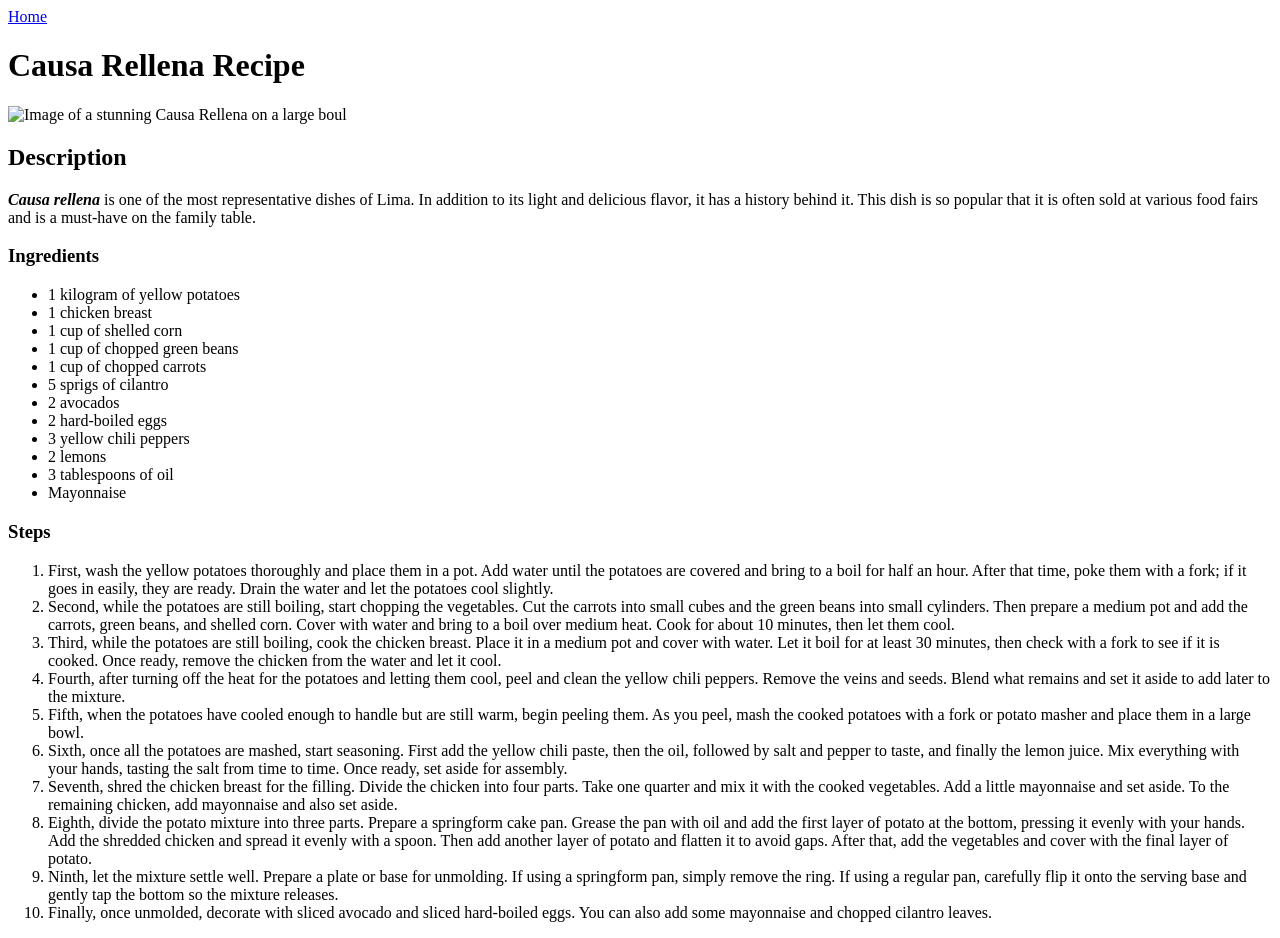
==== recipes/causa-rellena.html @ 6d53cb36 "Finished causa...html recipe Added link from home to causa...html" ====
<!DOCTYPE html>
<html lang="en">
<head>
    <meta charset="UTF-8">
    <meta name="viewport" content="width=device-width, initial-scale=1.0">
    <title>Document</title>
</head>
<body>
    <a href="../index.html">Home</a>
    <h1>Causa Rellena Recipe</h1>
    <img src="https://www.jamear.com/wp-content/uploads/2022/05/seamkT9FGWXvo9GpHM63n5up-scaled.jpeg" alt="Image of a stunning Causa Rellena on a large boul">
    <h2>Description</h2>
    <p><strong><em>Causa rellena</em></strong> is one of the most representative dishes of Lima. In addition to its light and delicious flavor, it has a history behind it. This dish is so popular that it is often sold at various food fairs and is a must-have on the family table.</p>
    <h3>Ingredients</h3>
    <ul>
        <li>1 kilogram of yellow potatoes</li>
<li>1 chicken breast</li>
<li>1 cup of shelled corn</li>
<li>1 cup of chopped green beans</li>
<li>1 cup of chopped carrots</li>
<li>5 sprigs of cilantro</li>
<li>2 avocados</li>
<li>2 hard-boiled eggs</li>
<li>3 yellow chili peppers</li>
<li>2 lemons</li>
<li>3 tablespoons of oil</li>
<li>Mayonnaise</li>
    </ul>

    <h3>Steps</h3>
    <ol>
        <li>First, wash the yellow potatoes thoroughly and place them in a pot. Add water until the potatoes are covered and bring to a boil for half an hour. After that time, poke them with a fork; if it goes in easily, they are ready. Drain the water and let the potatoes cool slightly.</li>

<li>Second, while the potatoes are still boiling, start chopping the vegetables. Cut the carrots into small cubes and the green beans into small cylinders. Then prepare a medium pot and add the carrots, green beans, and shelled corn. Cover with water and bring to a boil over medium heat. Cook for about 10 minutes, then let them cool.</li>
<li>Third, while the potatoes are still boiling, cook the chicken breast. Place it in a medium pot and cover with water. Let it boil for at least 30 minutes, then check with a fork to see if it is cooked. Once ready, remove the chicken from the water and let it cool.</li>
<li>Fourth, after turning off the heat for the potatoes and letting them cool, peel and clean the yellow chili peppers. Remove the veins and seeds. Blend what remains and set it aside to add later to the mixture.</li>
<li>Fifth, when the potatoes have cooled enough to handle but are still warm, begin peeling them. As you peel, mash the cooked potatoes with a fork or potato masher and place them in a large bowl.</li>
<li>Sixth, once all the potatoes are mashed, start seasoning. First add the yellow chili paste, then the oil, followed by salt and pepper to taste, and finally the lemon juice. Mix everything with your hands, tasting the salt from time to time. Once ready, set aside for assembly.</li>
<li>Seventh, shred the chicken breast for the filling. Divide the chicken into four parts. Take one quarter and mix it with the cooked vegetables. Add a little mayonnaise and set aside. To the remaining chicken, add mayonnaise and also set aside.</li>
<li>Eighth, divide the potato mixture into three parts. Prepare a springform cake pan. Grease the pan with oil and add the first layer of potato at the bottom, pressing it evenly with your hands. Add the shredded chicken and spread it evenly with a spoon. Then add another layer of potato and flatten it to avoid gaps. After that, add the vegetables and cover with the final layer of potato.</li>
<li>Ninth, let the mixture settle well. Prepare a plate or base for unmolding. If using a springform pan, simply remove the ring. If using a regular pan, carefully flip it onto the serving base and gently tap the bottom so the mixture releases.</li>
<li>Finally, once unmolded, decorate with sliced avocado and sliced hard-boiled eggs. You can also add some mayonnaise and chopped cilantro leaves.</li>
    </ol>
</body>
</html>
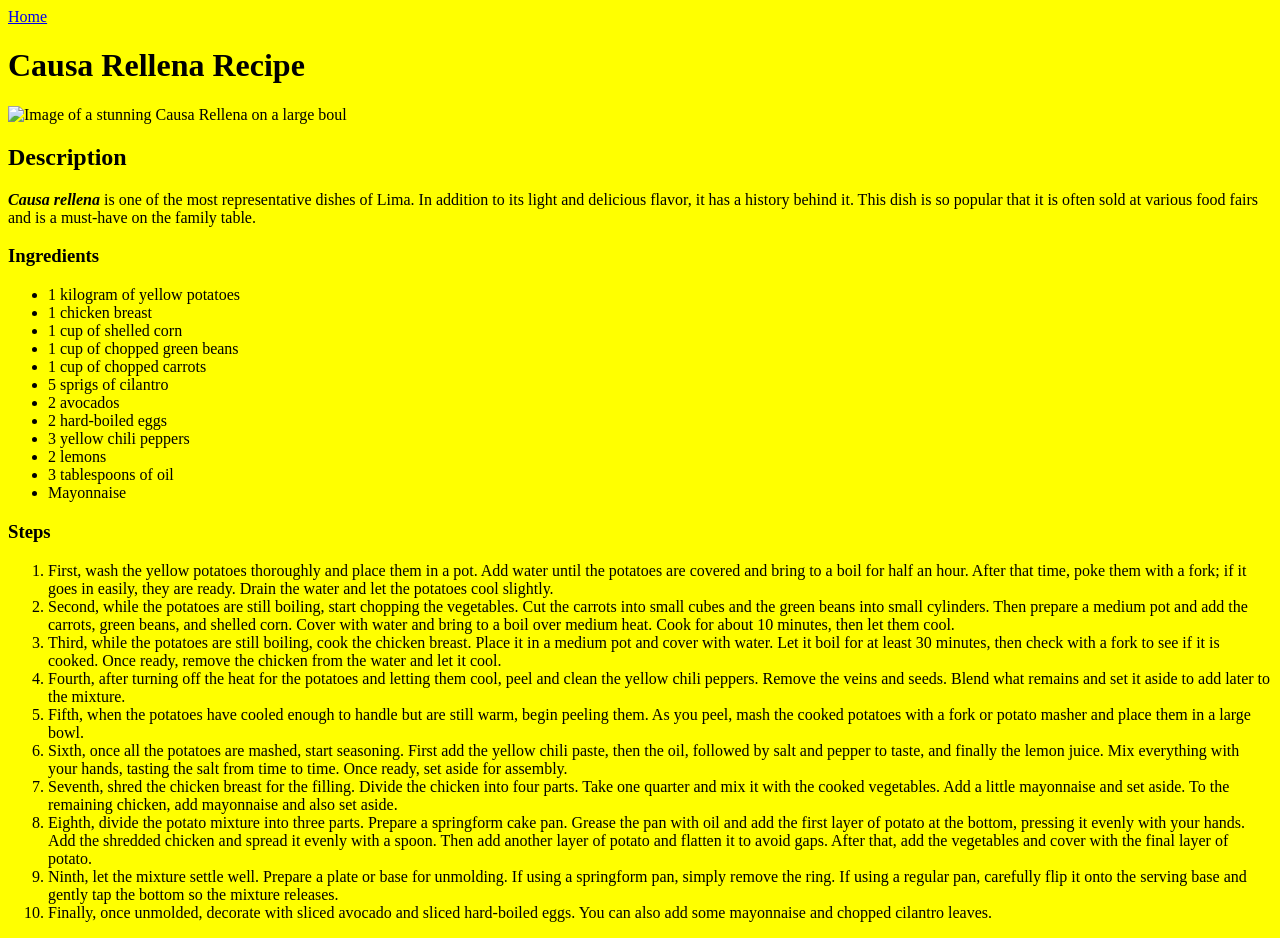
==== commit 5712b3f6: "Added CSS file and linked in all html files" ====
--- a/recipes/causa-rellena.html
+++ b/recipes/causa-rellena.html
@@ -1,14 +1,15 @@
 <!DOCTYPE html>
 <html lang="en">
 <head>
+    <link rel="stylesheet" href="../styles.css">
     <meta charset="UTF-8">
     <meta name="viewport" content="width=device-width, initial-scale=1.0">
-    <title>Document</title>
+    <title>Causa Rellena Recipe!</title>
 </head>
 <body>
     <a href="../index.html">Home</a>
     <h1>Causa Rellena Recipe</h1>
-    <img src="https://www.jamear.com/wp-content/uploads/2022/05/seamkT9FGWXvo9GpHM63n5up-scaled.jpeg" alt="Image of a stunning Causa Rellena on a large boul">
+    <img src="https://www.jamear.com/wp-content/uploads/2022/05/seamkT9FGWXvo9GpHM63n5up-scaled.jpeg" alt="Image of a stunning Causa Rellena on a large boul" width="750">
     <h2>Description</h2>
     <p><strong><em>Causa rellena</em></strong> is one of the most representative dishes of Lima. In addition to its light and delicious flavor, it has a history behind it. This dish is so popular that it is often sold at various food fairs and is a must-have on the family table.</p>
     <h3>Ingredients</h3>
--- a/styles.css
+++ b/styles.css
@@ -0,0 +1,3 @@
+* {
+    background-color: yellow;
+}
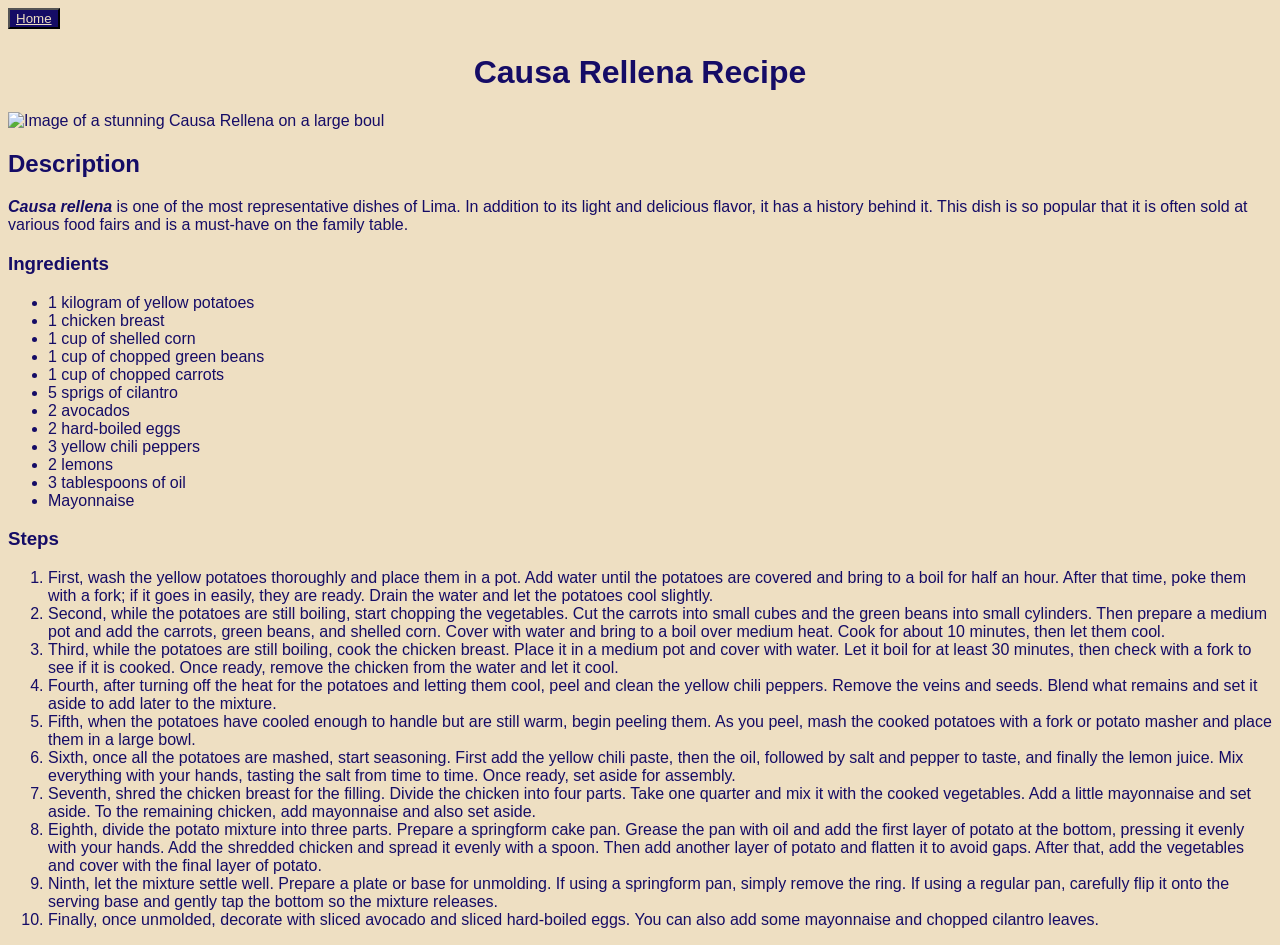
==== commit 1a29ccd3: "Changed links to be inside buttons and them color" ====
--- a/recipes/causa-rellena.html
+++ b/recipes/causa-rellena.html
@@ -7,7 +7,7 @@
     <title>Causa Rellena Recipe!</title>
 </head>
 <body>
-    <a href="../index.html">Home</a>
+    <button><a href="../index.html">Home</a></button>
     <h1>Causa Rellena Recipe</h1>
     <img src="https://www.jamear.com/wp-content/uploads/2022/05/seamkT9FGWXvo9GpHM63n5up-scaled.jpeg" alt="Image of a stunning Causa Rellena on a large boul" width="750">
     <h2>Description</h2>
--- a/styles.css
+++ b/styles.css
@@ -1,3 +1,19 @@
 * {
-    background-color: yellow;
+    background-color: #eedfc2;
+    font-family: 'Helvetica';
+    color: #150c66;
+}
+
+h1 {
+    margin-top: 25px;
+    text-align: center;
+}
+
+.hometext {
+    text-align: center;
+}
+
+button, a {
+    background-color: #150c66;
+    color: #eedfc2;
 }
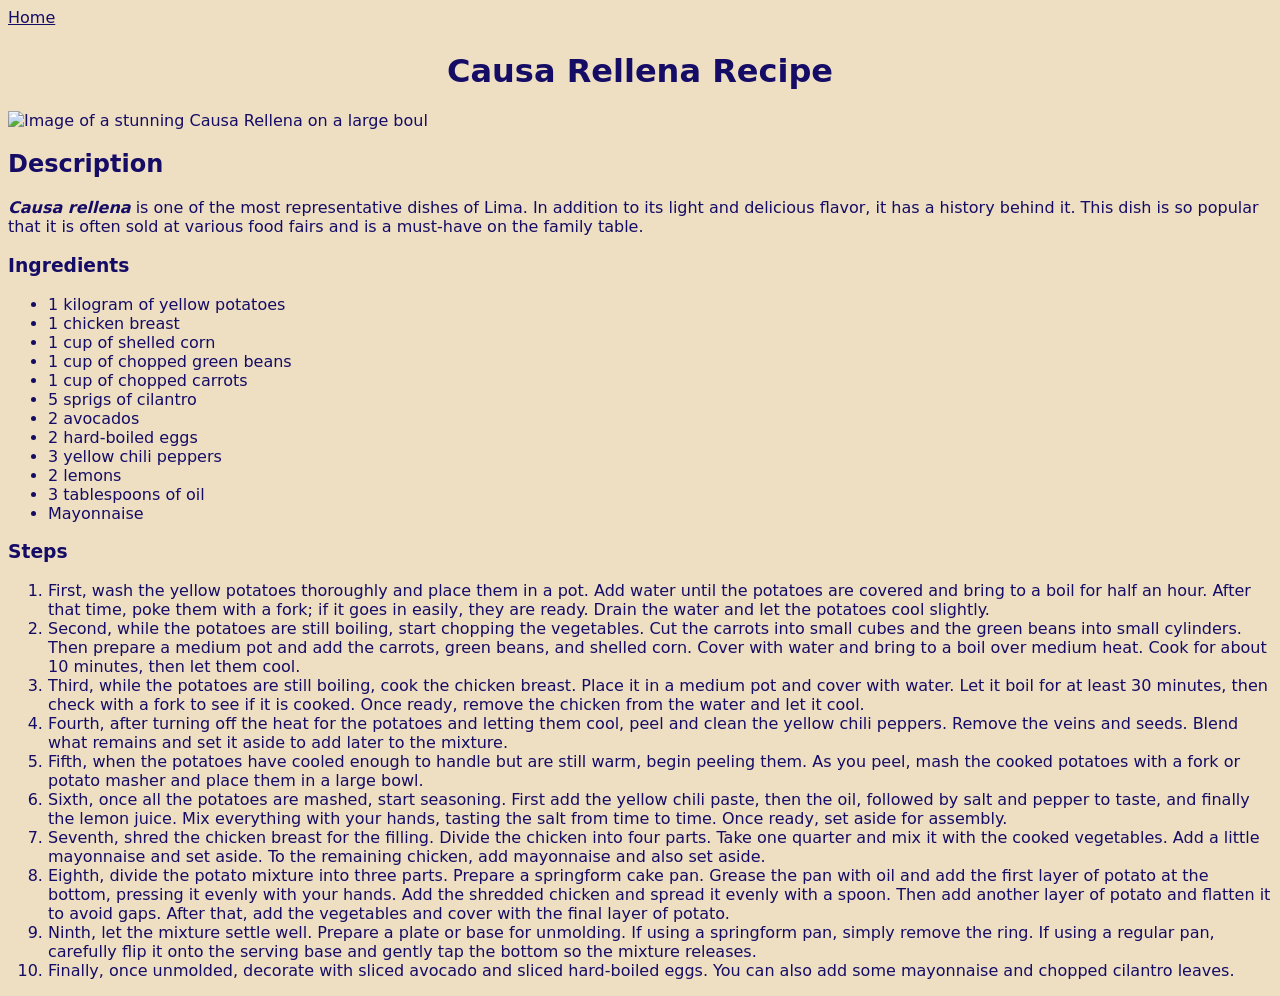
==== commit 8b7f0473: "Fixed home links and appearance Before I put button and the link inside  That turned out to be wrong" ====
--- a/recipes/causa-rellena.html
+++ b/recipes/causa-rellena.html
@@ -7,7 +7,7 @@
     <title>Causa Rellena Recipe!</title>
 </head>
 <body>
-    <button><a href="../index.html">Home</a></button>
+    <a href="../index.html">Home</a>
     <h1>Causa Rellena Recipe</h1>
     <img src="https://www.jamear.com/wp-content/uploads/2022/05/seamkT9FGWXvo9GpHM63n5up-scaled.jpeg" alt="Image of a stunning Causa Rellena on a large boul" width="750">
     <h2>Description</h2>
--- a/styles.css
+++ b/styles.css
@@ -1,7 +1,8 @@
 * {
     background-color: #eedfc2;
-    font-family: 'Helvetica';
+    font-family: system-ui, -apple-system, BlinkMacSystemFont, 'Segoe UI', Roboto, Oxygen, Ubuntu, Cantarell, 'Open Sans', 'Helvetica Neue', sans-serif;
     color: #150c66;
+    box-sizing: border-box;
 }
 
 h1 {
@@ -11,9 +12,31 @@
 
 .hometext {
     text-align: center;
+    font-size: 20px;
 }
 
-button, a {
+.homebuttons {
+  text-align: center;
+}
+
+.homebuttons a {
+    display: inline-block;
+    text-align: center;
+    width: 300px;
+    height: 75px;
     background-color: #150c66;
     color: #eedfc2;
+    padding: 25px;
+    margin: 20px;
+    border-radius: 25px;
+    font-weight: 600;
+    letter-spacing: 0.5px;
+    transition: transform 0.2s ease, box-shadow 0.2s ease;
+    background: linear-gradient(270deg, #2a1bb3, #4a3cff);
+}
+
+.homebuttons a:hover {
+    transform: translateY(-5px);
+    background: linear-gradient(135deg, #150c66, #2a1bb3);
+    box-shadow: 0px 10px 20px rgba(0,0,0,0.2);
 }
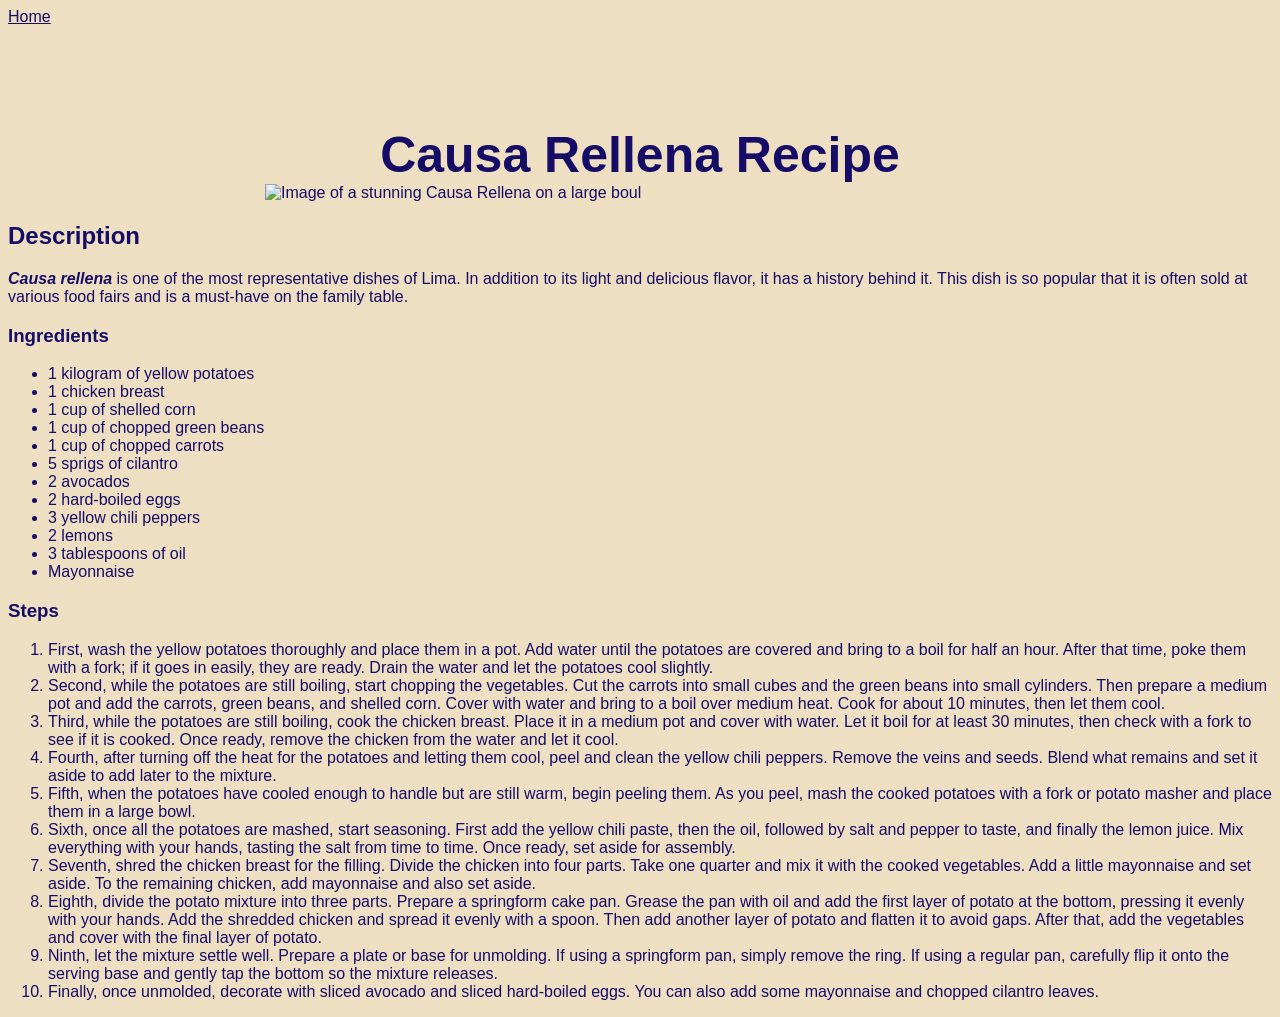
==== commit 9d31d5ca: "Added font "Inter" and fixed tittles size" ====
--- a/recipes/causa-rellena.html
+++ b/recipes/causa-rellena.html
@@ -8,8 +8,8 @@
 </head>
 <body>
     <a href="../index.html">Home</a>
-    <h1>Causa Rellena Recipe</h1>
-    <img src="https://www.jamear.com/wp-content/uploads/2022/05/seamkT9FGWXvo9GpHM63n5up-scaled.jpeg" alt="Image of a stunning Causa Rellena on a large boul" width="750">
+    <h1 class="recipe-h1">Causa Rellena Recipe</h1>
+    <img class="recipe-img" src="https://www.jamear.com/wp-content/uploads/2022/05/seamkT9FGWXvo9GpHM63n5up-scaled.jpeg" alt="Image of a stunning Causa Rellena on a large boul" width="750">
     <h2>Description</h2>
     <p><strong><em>Causa rellena</em></strong> is one of the most representative dishes of Lima. In addition to its light and delicious flavor, it has a history behind it. This dish is so popular that it is often sold at various food fairs and is a must-have on the family table.</p>
     <h3>Ingredients</h3>
--- a/styles.css
+++ b/styles.css
@@ -1,18 +1,22 @@
 * {
     background-color: #eedfc2;
-    font-family: system-ui, -apple-system, BlinkMacSystemFont, 'Segoe UI', Roboto, Oxygen, Ubuntu, Cantarell, 'Open Sans', 'Helvetica Neue', sans-serif;
+    font-family: 'Inter', sans-serif;
     color: #150c66;
     box-sizing: border-box;
 }
 
 h1 {
-    margin-top: 25px;
+    display: block;
+    margin: auto;
+    font-size: 50px;
+    margin-top: 100px;
     text-align: center;
 }
 
 .hometext {
     text-align: center;
     font-size: 20px;
+    font-weight: 600;
 }
 
 .homebuttons {
@@ -32,11 +36,16 @@
     font-weight: 600;
     letter-spacing: 0.5px;
     transition: transform 0.2s ease, box-shadow 0.2s ease;
-    background: linear-gradient(270deg, #2a1bb3, #4a3cff);
+    background: linear-gradient(300deg, #4a3cff, #150c66);
 }
 
 .homebuttons a:hover {
     transform: translateY(-5px);
-    background: linear-gradient(135deg, #150c66, #2a1bb3);
+    background: linear-gradient(135deg, #150c66, black);
     box-shadow: 0px 10px 20px rgba(0,0,0,0.2);
+}
+
+.recipe-img {
+    display: block;
+    margin: auto;
 }
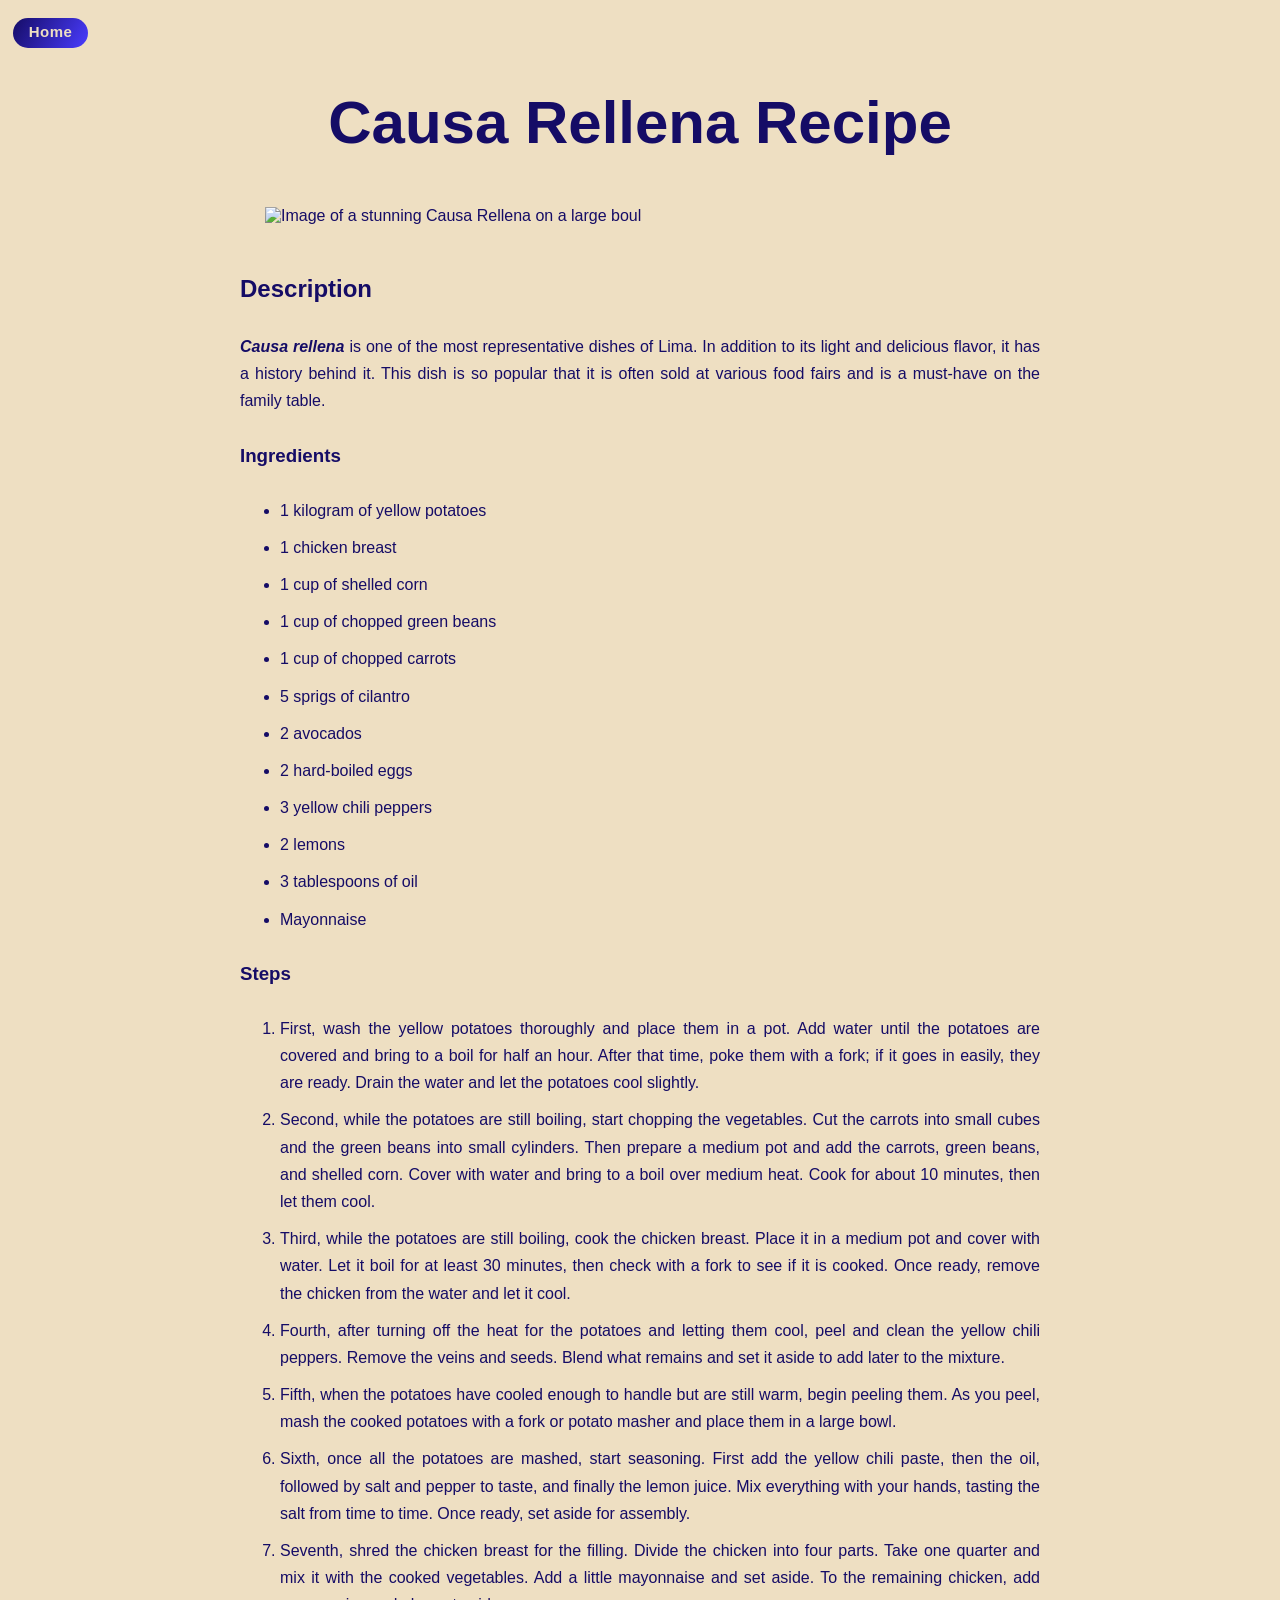
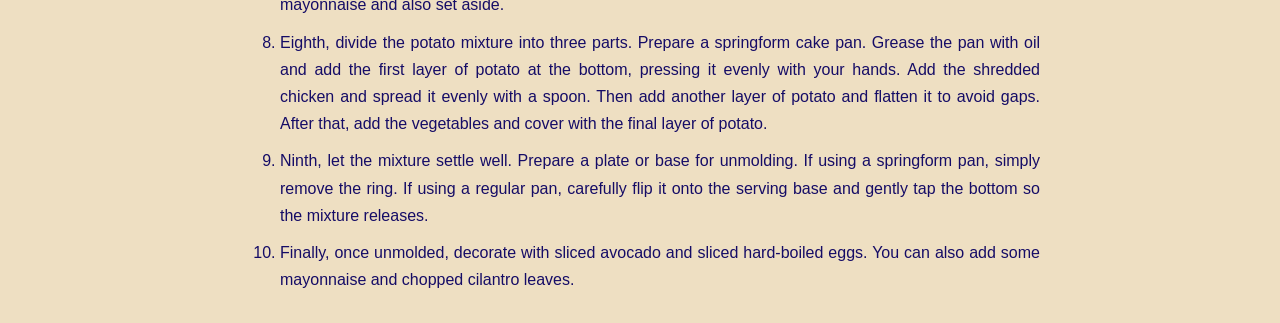
==== commit f5833dd5: "Fixed spacing of all elements & small "buttons" Added gifs for the lols" ====
--- a/recipes/causa-rellena.html
+++ b/recipes/causa-rellena.html
@@ -7,7 +7,7 @@
     <title>Causa Rellena Recipe!</title>
 </head>
 <body>
-    <a href="../index.html">Home</a>
+    <a class="recipebuttons" href="../index.html">Home</a>
     <h1 class="recipe-h1">Causa Rellena Recipe</h1>
     <img class="recipe-img" src="https://www.jamear.com/wp-content/uploads/2022/05/seamkT9FGWXvo9GpHM63n5up-scaled.jpeg" alt="Image of a stunning Causa Rellena on a large boul" width="750">
     <h2>Description</h2>
--- a/styles.css
+++ b/styles.css
@@ -5,10 +5,20 @@
     box-sizing: border-box;
 }
 
+.catslol {
+  text-align: center;
+}
+
+.catslol img {
+  display: inline-block;
+  width: 100px;
+  margin-top: 30px;
+}
+
 h1 {
     display: block;
     margin: auto;
-    font-size: 50px;
+    font-size: 80px;
     margin-top: 100px;
     text-align: center;
 }
@@ -23,29 +33,68 @@
   text-align: center;
 }
 
-.homebuttons a {
+a {
     display: inline-block;
+    margin-top: 10px;
     text-align: center;
-    width: 300px;
-    height: 75px;
+    text-decoration: none;
     background-color: #150c66;
     color: #eedfc2;
-    padding: 25px;
-    margin: 20px;
-    border-radius: 25px;
+    border-radius: 15px;
     font-weight: 600;
     letter-spacing: 0.5px;
     transition: transform 0.2s ease, box-shadow 0.2s ease;
     background: linear-gradient(300deg, #4a3cff, #150c66);
 }
 
-.homebuttons a:hover {
+.homebuttons a {
+    width: 300px;
+    height: 75px;
+    padding: 25px;
+    margin: 20px;
+}
+
+.recipebuttons {
+    width: 75px;
+    height: 30px;
+    font-size: 15px;
+    padding: 5px;
+    margin-left: 5px;
+}
+
+a:hover {
     transform: translateY(-5px);
     background: linear-gradient(135deg, #150c66, black);
     box-shadow: 0px 10px 20px rgba(0,0,0,0.2);
 }
 
+.recipe-h1 {
+    font-size: 60px;
+    margin-top: 40px;
+    margin-bottom: 30px;
+}
 .recipe-img {
     display: block;
-    margin: auto;
+    margin: 50px auto;
+}
+
+p, ul, ol {
+  max-width: 800px;
+  line-height: 1.7;
+  margin: 30px auto;
+  font-size: 16px;
+  text-align: justify;
+}
+
+li {
+  margin-bottom: 10px;
+}
+
+li:last-child {
+  margin-bottom: 0;
+}
+
+h2, h3 {
+    max-width: 800px;
+    margin: 30px auto;
 }
